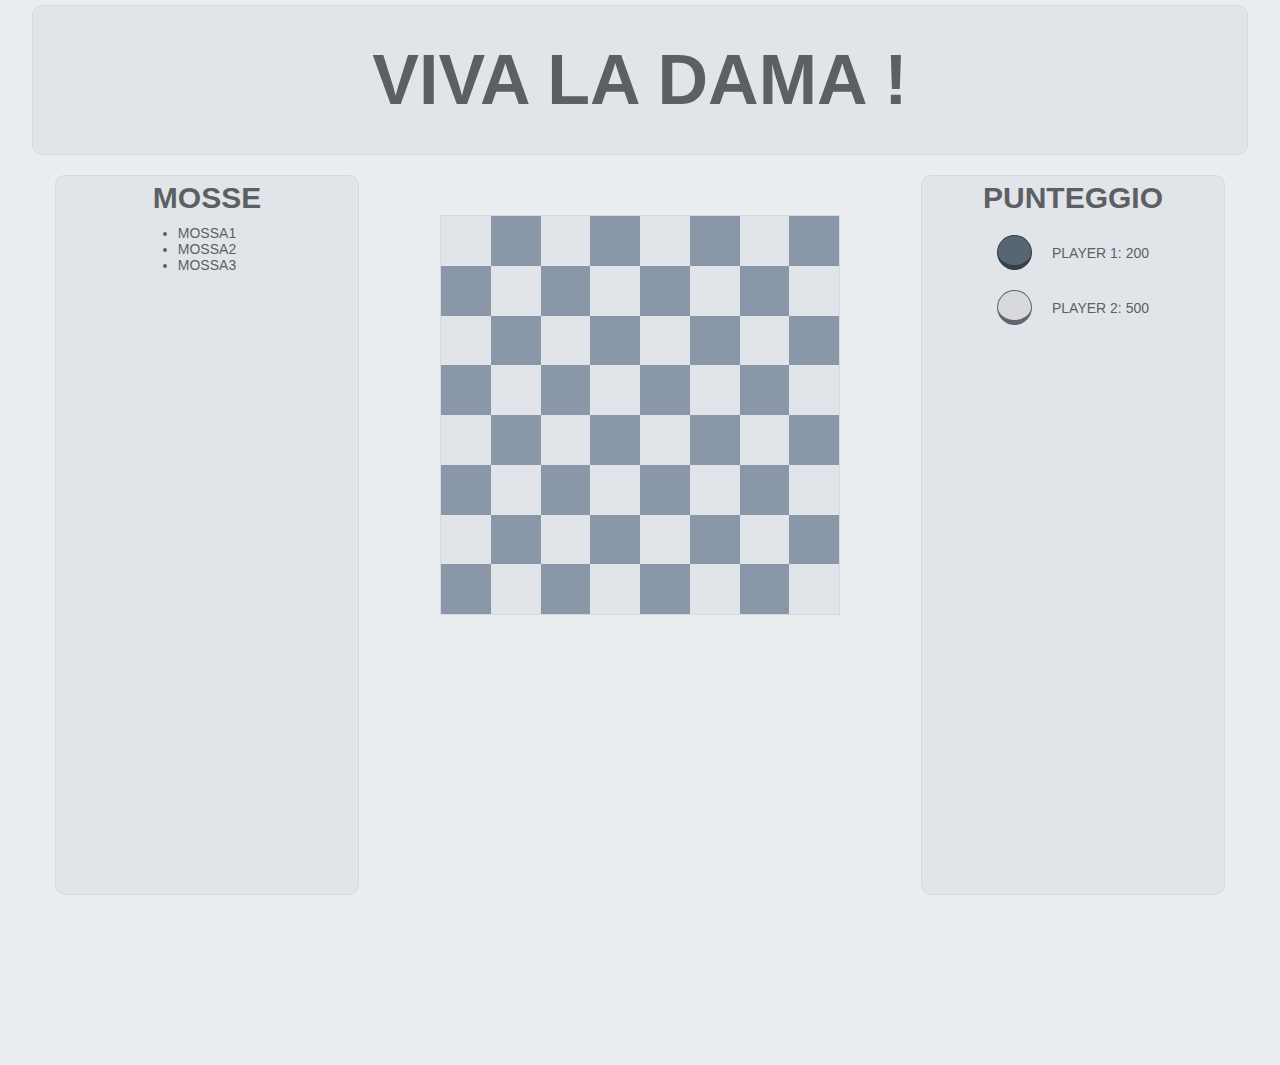
==== front-end/damaMainPage.html @ c94364fc "fixed conflicts" ====
<!DOCTYPE html>
<html lang='en'>
  <head>
    <meta charset='UTF-8'/>
    <title>Dama</title>
    <link rel='stylesheet' href='stylesMainPage.css'/>
    <script type="text/javascript" src="./eventsMainPage.js" defer> </script>
  </head>
  <body>
    <div id='title'><h1>VIVA LA DAMA !</h1></div>
    <div id='main'>
        <table id='chessboard' cellspacing='0'>
            <tr>
              <td class='block white' id="a11"> </td>
              <td class='block black' id="a12"> </td>
              <td class='block white' id="a13"> </td>
              <td class='block black' id="a14"> </td>
              <td class='block white' id="a15"> </td>
              <td class='block black' id="a16"> </td>
              <td class='block white' id="a17"> </td>
              <td class='block black' id="a18"> </td>
            </tr>
            <tr>
              <td class='block black' id="a21"> </td>
              <td class='block white' id="a22"> </td>
              <td class='block black' id="a23"> </td>
              <td class='block white' id="a24"> </td>
              <td class='block black' id="a25"> </td>
              <td class='block white' id="a26"> </td>
              <td class='block black' id="a27"> </td>
              <td class='block white' id="a28"> </td>
            </tr>
            <tr>
              <td class='block white' id="a31"> </td>
              <td class='block black' id="a32"> </td>
              <td class='block white' id="a33"> </td>
              <td class='block black' id="a34"> </td>
              <td class='block white' id="a35"> </td>
              <td class='block black' id="a36"> </td>
              <td class='block white' id="a37"> </td>
              <td class='block black' id="a38"> </td>
            </tr>
            <tr>
              <td class='block black' id="a41"> </td>
              <td class='block white' id="a42"> </td>
              <td class='block black' id="a43"> </td>
              <td class='block white' id="a44"> </td>
              <td class='block black' id="a45"> </td>
              <td class='block white' id="a46"> </td>
              <td class='block black' id="a47"> </td>
              <td class='block white' id="a48"> </td>
            </tr>
            <tr>
              <td class='block white' id="a51"> </td>
              <td class='block black' id="a52"> </td>
              <td class='block white' id="a53"> </td>
              <td class='block black' id="a54"> </td>
              <td class='block white' id="a55"> </td>
              <td class='block black' id="a56"> </td>
              <td class='block white' id="a57"> </td>
              <td class='block black' id="a58"> </td>
            </tr>
            <tr>
              <td class='block black' id="a61"> </td>
              <td class='block white' id="a62"> </td>
              <td class='block black' id="a63"> </td>
              <td class='block white' id="a64"> </td>
              <td class='block black' id="a65"> </td>
              <td class='block white' id="a66"> </td>
              <td class='block black' id="a67"> </td>
              <td class='block white' id="a68"> </td>
            </tr>
            <tr>
              <td class='block white' id="a71"> </td>
              <td class='block black' id="a72"> </td>
              <td class='block white' id="a73"> </td>
              <td class='block black' id="a74"> </td>
              <td class='block white' id="a75"> </td>
              <td class='block black' id="a76"> </td>
              <td class='block white' id="a77"> </td>
              <td class='block black' id="a78"> </td>
            </tr>
            <tr>
              <td class='block black' id="a81"> </td>
              <td class='block white' id="a82"> </td>
              <td class='block black' id="a83"> </td>
              <td class='block white' id="a84"> </td>
              <td class='block black' id="a85"> </td>
              <td class='block white' id="a86"> </td>
              <td class='block black' id="a87"> </td>
              <td class='block white' id="a88"> </td>
            </tr>
        </table>
        <div id='moves-box'>
            <h1 class='title'>MOSSE</h1>
            <div id="container-list">
                <ul>
                    <li>MOSSA1</li>
                    <li>MOSSA2</li>
                    <li>MOSSA3</li>
                </ul>
            </div>
        </div>
        <div id='points-box'>
            <h1 class='title'>PUNTEGGIO</h1>
            <div class='player-points' id="name-player1">
                <div class='label black-piece'> </div> PLAYER 1: 200
            </div>
            <div class='player-points' id="name-player2">
                <div class='label white-piece'> </div> PLAYER 2: 500
            </div>
        </div>
    </div>
  </body>
</html>
---- front-end/stylesMainPage.css ----
* {
    margin: 0;
    padding: 0;
    box-sizing: border-box;
}
html{
    height: 100%;
    background-color: #EAEDF0;
}
body{
    height: 100%;
    color: #5D6063;
    background-color: #EAEDF0;
    display: flex;
    justify-content: center;
    align-content: flex-start;
    flex-wrap: wrap;
    font-family: "Helvetica", "Arial", sans-serif;
}
#title{
    margin-top:5px;
    width: 95%;
    min-width: 270px;
    background-color: #e1e5ea;
    border: 1px solid #D6D9DC;
    border-radius: 10px;
    display: flex;
    justify-content: center;
    align-items: center;
    height: 150px;
    font-size: 3.6vw;
}
.label{
    width: 35px;
    height: 35px;
    margin-right: 20px;
    border-radius: 50%;
}
.piece{
    width:70%;
    height: 75%;
    margin: 12%;
    border-radius: 50%;
    box-sizing: content-box;
}
.black-piece{
    border: 1px solid #374049;  /*25*/
    border-bottom: 5px solid #374049; /*25*/
    background-color: #586674; /*40*/
}
.black-piece:hover{
    background-color: #7c8c9c; /*55*/
    border: 1px solid #586674;  /*40*/
    border-bottom: 5px solid #586674;  /*40*/  
}
.black-piece:active{
    border: 1px solid #374049;  /*25*/
    border-bottom: 5px solid #374049; /*25*/
    background-color: #586674;
}
.white-piece{
    border: 1px solid #5f666d;
    border-bottom: 5px solid #5f666d ;
    background-color: #d7d9db;
}
.white-piece:hover{
    background-color: #e1e2e4;
    border: 1px solid #afb3b6;
    border-bottom: 5px solid #afb3b6;
}
.white-piece:active{
    border: 1px solid #5f666d;
    border-bottom: 5px solid #5f666d ;
    background-color: #d7d9db;
}
#main{
    display: flex;
    justify-content: center;
    flex-wrap: wrap;
    align-content: flex-start;
    width: 95%;
    height: 100%; 
    margin-top: 10px;
}
#chessboard{
    border: 1px solid #D6D9DC;
    width: 85vw;
    max-width: 400px;
    height: 85vw;
    max-height: 400px;
    margin-top: 20px;
    margin-left: 80px;
    margin-right: 80px;
}
.block{
    width: 12.5%;
    height: 12.5%;
}
.white{
    background-color: #e1e5ea;
}
.black{
    background-color: #8997a9;
}
.white:hover{
    background-color: #f0f2f4;
}
.black:hover{
    background-color: #97a4b4;
}
.piece{
    width:70%;
    height: 75%;
    margin: 12%;
    border-radius: 50%;
    box-sizing: content-box;
}
.black-piece{
    border: 1px solid #374049;  /*25*/
    border-bottom: 5px solid #374049; /*25*/
    background-color: #586674; /*40*/
}
.black-piece:hover{
    background-color: #7c8c9c; /*55*/
    border: 1px solid #586674;  /*40*/
    border-bottom: 5px solid #586674;  /*40*/
}
.black-piece:active{
    border: 1px solid #374049;  /*25*/
    border-bottom: 5px solid #374049; /*25*/
    background-color: #586674;
}
.white-piece{
    border: 1px solid #5f666d;
    border-bottom: 5px solid #5f666d ;
    background-color: #d7d9db;
}
.white-piece:hover{
    background-color: #e1e2e4;
    border: 1px solid #afb3b6;
    border-bottom: 5px solid #afb3b6;
}
.white-piece:active{
    border: 1px solid #5f666d;
    border-bottom: 5px solid #5f666d ;
    background-color: #d7d9db;
}
#moves-box{
    background-color: #e1e5ea;
    border: 1px solid #D6D9DC;
    border-radius: 10px;
    margin: 20px 5px 0 0;
    font-size: 14px;
    width:40%;
    height: 80%;
    display: flex;
    flex-direction: column;
    justify-content: flex-start;
    align-items: center;
}
#points-box{
    background-color: #e1e5ea;
    border: 1px solid #D6D9DC;
    border-radius: 10px;
    margin: 20px 0 0 5px;
    font-size: 14px;
    width:40%;
    height: 80%;
    display: flex;
    flex-direction: column;
    justify-content: flex-start;
    align-items: center;
}
.title{
    margin-top: 5px;
    margin-bottom: 10px;
    font-size: 4vw;
}
.player-points{
    display: flex;
    justify-content: center;
    align-items: center;
    margin: 10px;
}
@media only screen and (min-width: 961px) {
    #main{
        justify-content: space-around;
    }
    #moves-box{
        margin-top: 10px;
        width: 25%
    }
    #points-box{
        margin-top: 10px;
        order:2 ;
        width: 25%;
    }
    #chessboard{
        width: 42%;
        margin: 30px;
        order: 1;
        margin-top: 50px;
    }
    .title{
        font-size: 30px ;
    }
    #title{
        font-size: 35px;
    }
  }
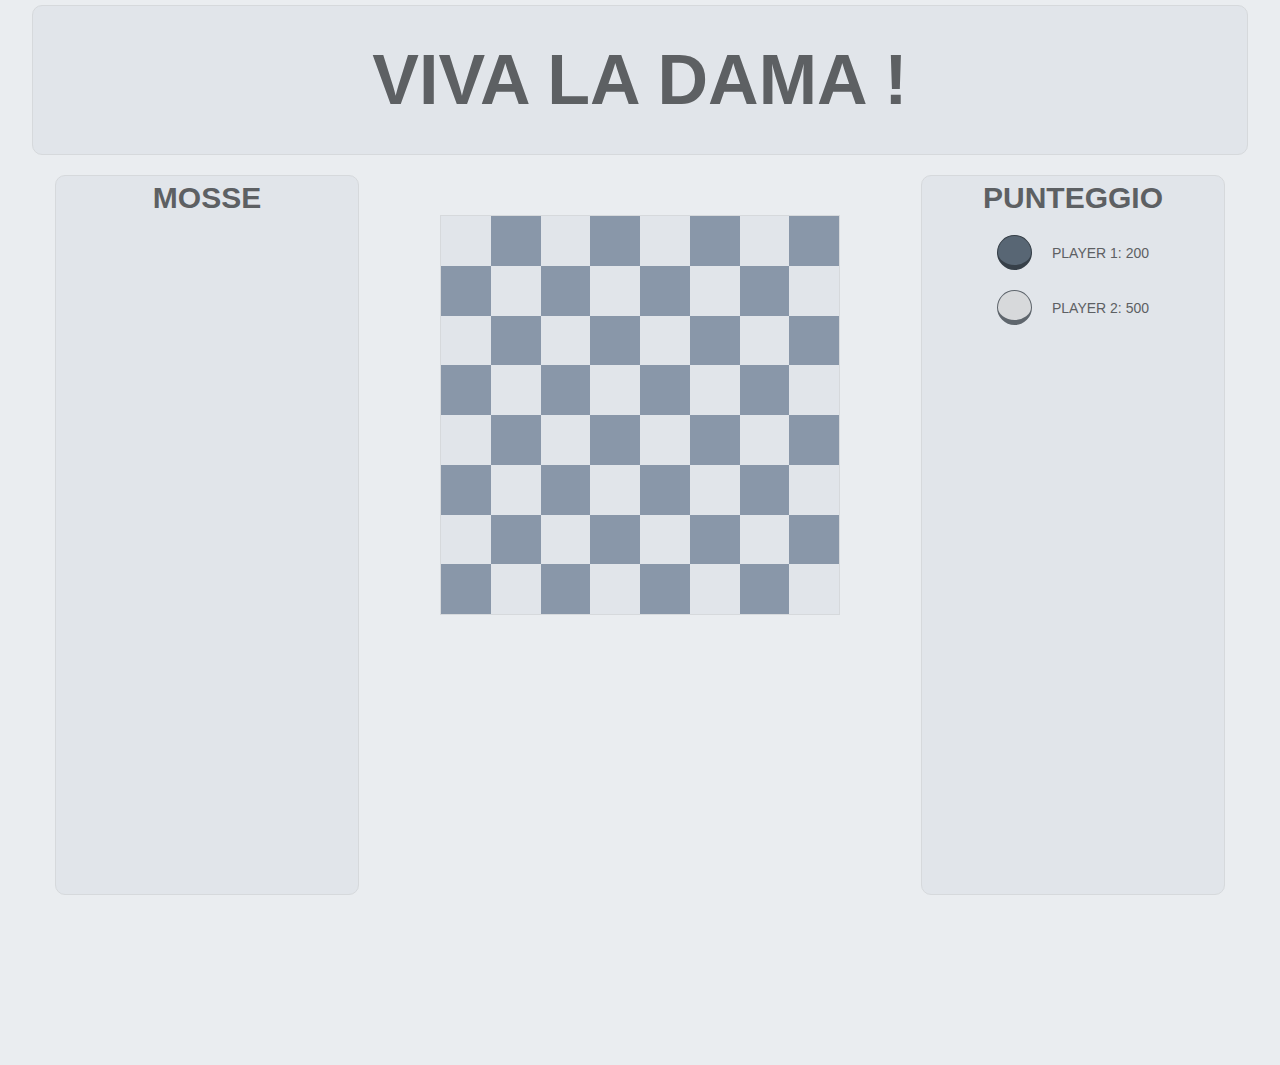
==== commit 2606aa0d: "aggiunte funzioni per recuperare partita precedente" ====
--- a/front-end/damaMainPage.html
+++ b/front-end/damaMainPage.html
@@ -4,13 +4,24 @@
     <meta charset='UTF-8'/>
     <title>Dama</title>
     <link rel='stylesheet' href='stylesMainPage.css'/>
-    <script type="text/javascript" src="./eventsMainPage.js" defer> </script>
+    <script type="module" src="./eventsMainPage.js" defer> </script>
   </head>
-  <body>
+  <body id="body">
     <div id='title'><h1>VIVA LA DAMA !</h1></div>
     <div id='main'>
         <table id='chessboard' cellspacing='0'>
             <tr>
+              <td class='block white' id="a00"> </td>
+              <td class='block black' id="a01"> </td>
+              <td class='block white' id="a02"> </td>
+              <td class='block black' id="a03"> </td>
+              <td class='block white' id="a04"> </td>
+              <td class='block black' id="a05"> </td>
+              <td class='block white' id="a06"> </td>
+              <td class='block black' id="a07"> </td>
+            </tr>
+            <tr>
+              <td class='block black' id="a10"> </td>
               <td class='block white' id="a11"> </td>
               <td class='block black' id="a12"> </td>
               <td class='block white' id="a13"> </td>
@@ -18,9 +29,9 @@
               <td class='block white' id="a15"> </td>
               <td class='block black' id="a16"> </td>
               <td class='block white' id="a17"> </td>
-              <td class='block black' id="a18"> </td>
             </tr>
             <tr>
+              <td class='block white' id="a20"> </td>
               <td class='block black' id="a21"> </td>
               <td class='block white' id="a22"> </td>
               <td class='block black' id="a23"> </td>
@@ -28,9 +39,9 @@
               <td class='block black' id="a25"> </td>
               <td class='block white' id="a26"> </td>
               <td class='block black' id="a27"> </td>
-              <td class='block white' id="a28"> </td>
             </tr>
             <tr>
+              <td class='block black' id="a30"> </td>
               <td class='block white' id="a31"> </td>
               <td class='block black' id="a32"> </td>
               <td class='block white' id="a33"> </td>
@@ -38,9 +49,9 @@
               <td class='block white' id="a35"> </td>
               <td class='block black' id="a36"> </td>
               <td class='block white' id="a37"> </td>
-              <td class='block black' id="a38"> </td>
             </tr>
             <tr>
+              <td class='block white' id="a40"> </td>
               <td class='block black' id="a41"> </td>
               <td class='block white' id="a42"> </td>
               <td class='block black' id="a43"> </td>
@@ -48,9 +59,9 @@
               <td class='block black' id="a45"> </td>
               <td class='block white' id="a46"> </td>
               <td class='block black' id="a47"> </td>
-              <td class='block white' id="a48"> </td>
             </tr>
             <tr>
+              <td class='block black' id="a50"> </td>
               <td class='block white' id="a51"> </td>
               <td class='block black' id="a52"> </td>
               <td class='block white' id="a53"> </td>
@@ -58,9 +69,9 @@
               <td class='block white' id="a55"> </td>
               <td class='block black' id="a56"> </td>
               <td class='block white' id="a57"> </td>
-              <td class='block black' id="a58"> </td>
             </tr>
             <tr>
+              <td class='block white' id="a60"> </td>
               <td class='block black' id="a61"> </td>
               <td class='block white' id="a62"> </td>
               <td class='block black' id="a63"> </td>
@@ -68,9 +79,9 @@
               <td class='block black' id="a65"> </td>
               <td class='block white' id="a66"> </td>
               <td class='block black' id="a67"> </td>
-              <td class='block white' id="a68"> </td>
             </tr>
             <tr>
+              <td class='block black' id="a70"> </td>
               <td class='block white' id="a71"> </td>
               <td class='block black' id="a72"> </td>
               <td class='block white' id="a73"> </td>
@@ -78,27 +89,11 @@
               <td class='block white' id="a75"> </td>
               <td class='block black' id="a76"> </td>
               <td class='block white' id="a77"> </td>
-              <td class='block black' id="a78"> </td>
-            </tr>
-            <tr>
-              <td class='block black' id="a81"> </td>
-              <td class='block white' id="a82"> </td>
-              <td class='block black' id="a83"> </td>
-              <td class='block white' id="a84"> </td>
-              <td class='block black' id="a85"> </td>
-              <td class='block white' id="a86"> </td>
-              <td class='block black' id="a87"> </td>
-              <td class='block white' id="a88"> </td>
             </tr>
         </table>
         <div id='moves-box'>
             <h1 class='title'>MOSSE</h1>
             <div id="container-list">
-                <ul>
-                    <li>MOSSA1</li>
-                    <li>MOSSA2</li>
-                    <li>MOSSA3</li>
-                </ul>
             </div>
         </div>
         <div id='points-box'>
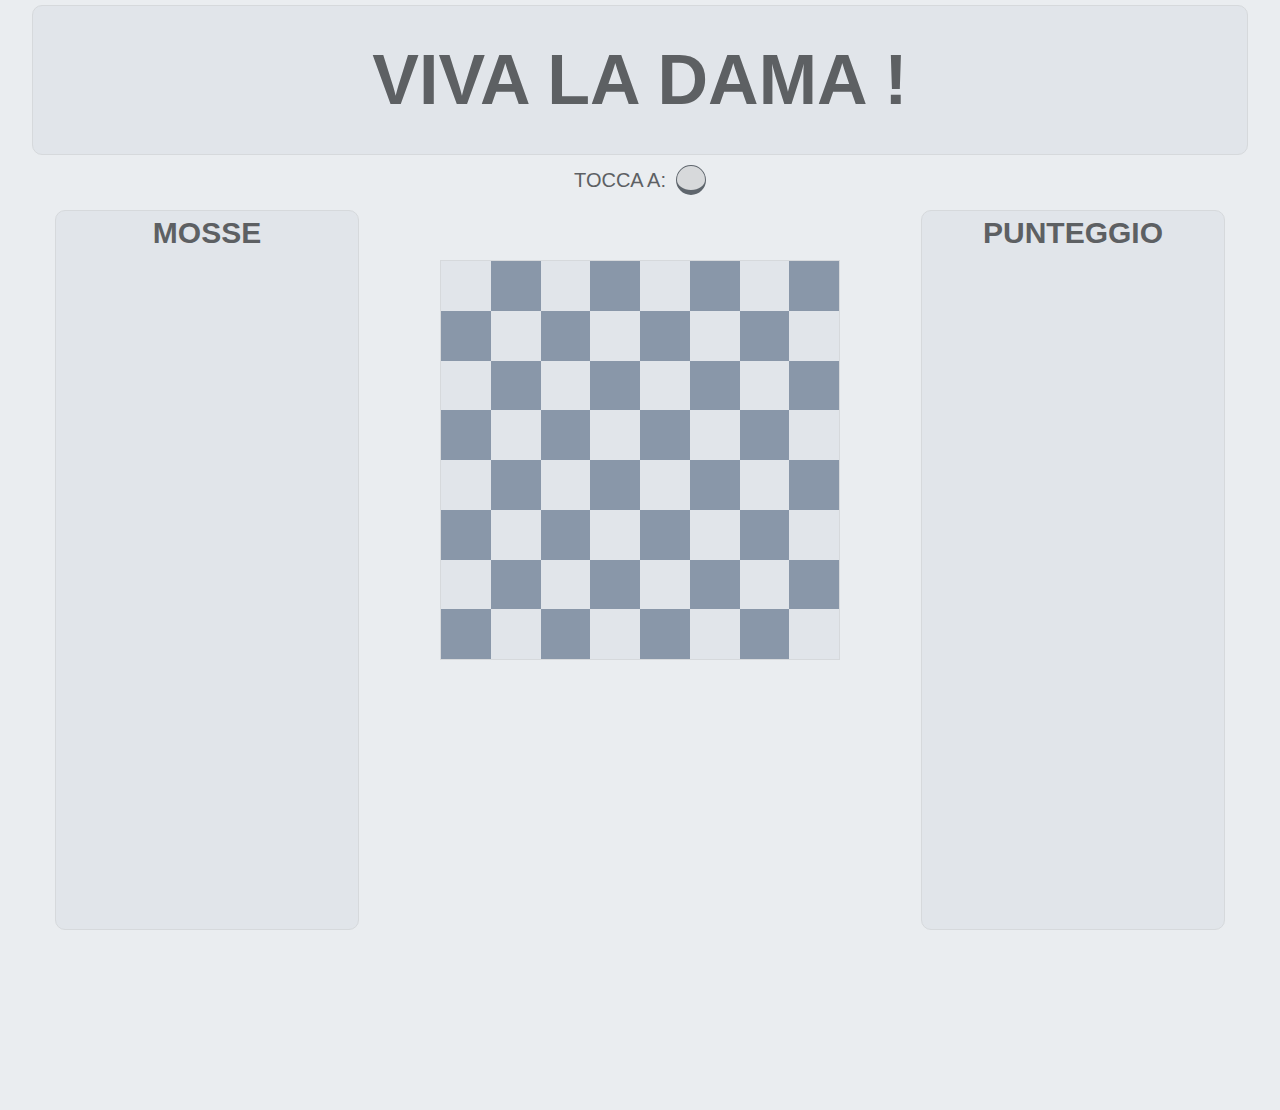
==== commit 36f48499: "logica per muovere pedine con put moccata" ====
--- a/front-end/damaMainPage.html
+++ b/front-end/damaMainPage.html
@@ -8,6 +8,7 @@
   </head>
   <body id="body">
     <div id='title'><h1>VIVA LA DAMA !</h1></div>
+    <div id="turn-box">TOCCA A: <div id="turn-label" class='white-label'> </div></div>
     <div id='main'>
         <table id='chessboard' cellspacing='0'>
             <tr>
@@ -99,10 +100,8 @@
         <div id='points-box'>
             <h1 class='title'>PUNTEGGIO</h1>
             <div class='player-points' id="name-player1">
-                <div class='label black-piece'> </div> PLAYER 1: 200
             </div>
             <div class='player-points' id="name-player2">
-                <div class='label white-piece'> </div> PLAYER 2: 500
             </div>
         </div>
     </div>
--- a/front-end/stylesMainPage.css
+++ b/front-end/stylesMainPage.css
@@ -69,6 +69,33 @@
     border-bottom: 5px solid #afb3b6;
 }
 .white-piece:active{
+    border: 1px solid #5f666d;
+    border-bottom: 5px solid #5f666d ;
+    background-color: #d7d9db;
+}
+#turn-box{
+    margin-top: 5px;
+    width:100%;
+    height: 40px;
+    line-height: 100%;
+    font-size: 20px;
+    line-height: 40px;;
+    display: flex;
+    justify-content: center;
+    align-items: center;
+}
+#turn-label{
+    width: 30px;
+    height: 30px;
+    margin-left: 10px;
+    border-radius: 50%;
+}
+.black-label{
+    border: 1px solid #374049;  /*25*/
+    border-bottom: 5px solid #374049; /*25*/
+    background-color: #586674; /*40*/
+}
+.white-label{
     border: 1px solid #5f666d;
     border-bottom: 5px solid #5f666d ;
     background-color: #d7d9db;
@@ -114,6 +141,8 @@
     margin: 12%;
     border-radius: 50%;
     box-sizing: content-box;
+    color: #e1e5ea;
+    text-align: center;
 }
 .black-piece{
     border: 1px solid #374049;  /*25*/
@@ -187,11 +216,11 @@
         justify-content: space-around;
     }
     #moves-box{
-        margin-top: 10px;
+        margin-top: 0px;
         width: 25%
     }
     #points-box{
-        margin-top: 10px;
+        margin-top: 0px;
         order:2 ;
         width: 25%;
     }
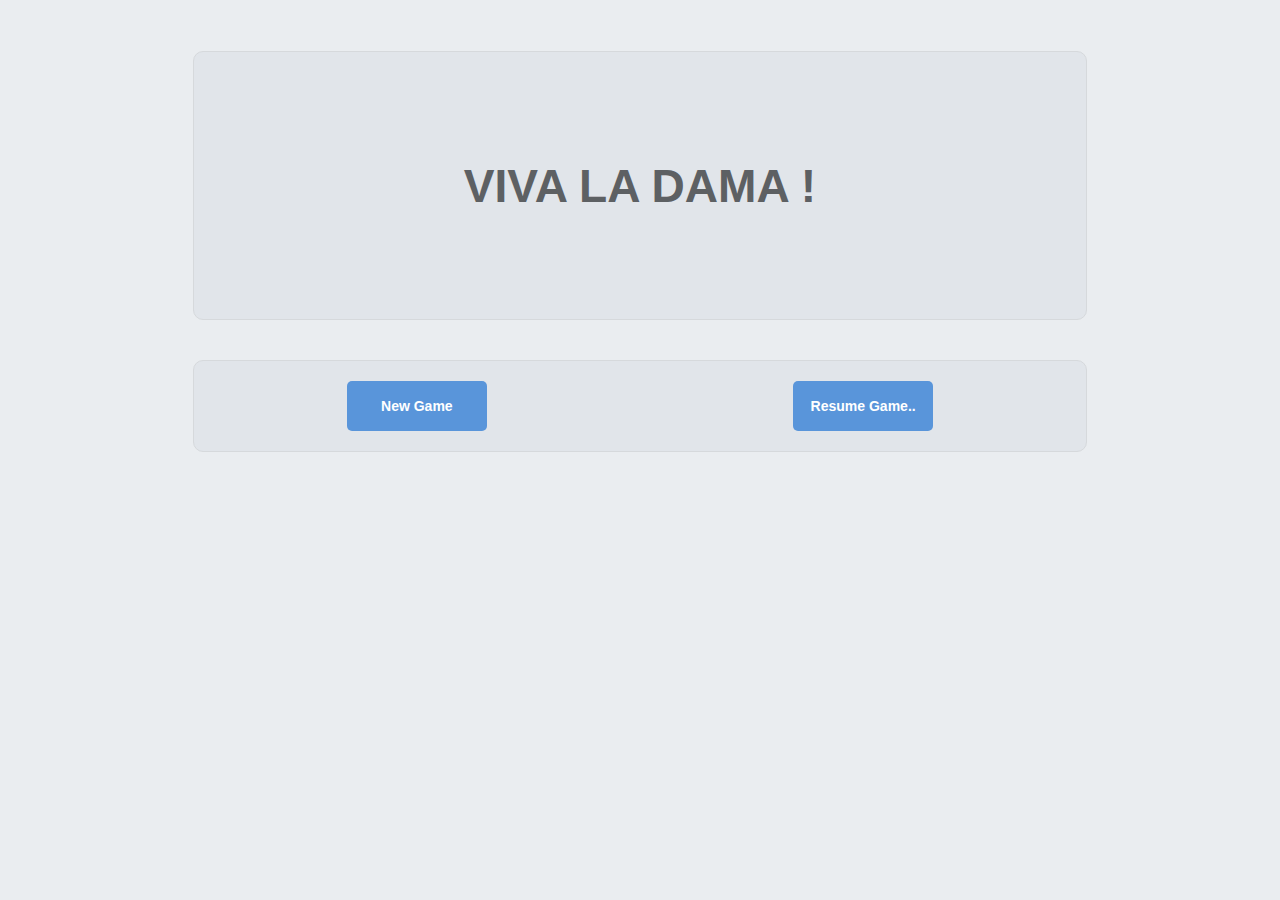
==== commit 10b0f488: "rif #33" ====
--- a/front-end/damaMainPage.html
+++ b/front-end/damaMainPage.html
@@ -9,6 +9,7 @@
   <body id="body">
     <div id='title'><h1>VIVA LA DAMA !</h1></div>
     <div id="turn-box">TOCCA A: <div id="turn-label" class='white-label'> </div></div>
+    <button class='button' id='back-btn'> Reset last move </button>
     <div id='main'>
         <table id='chessboard' cellspacing='0'>
             <tr>
@@ -95,6 +96,7 @@
         <div id='moves-box'>
             <h1 class='title'>MOSSE</h1>
             <div id="container-list">
+              <ul id="moves-list"></ul>
             </div>
         </div>
         <div id='points-box'>
--- a/front-end/stylesMainPage.css
+++ b/front-end/stylesMainPage.css
@@ -71,6 +71,36 @@
 .white-piece:active{
     border: 1px solid #5f666d;
     border-bottom: 5px solid #5f666d ;
+    background-color: #d7d9db;
+}
+.black-upgraded{
+    border: 1px solid red;  
+    border-bottom: 5px solid red; 
+    background-color: #586674; /*40*/
+}
+.black-upgraded:hover{
+    background-color: #7c8c9c; /*55*/
+    border: 1px solid red;  
+    border-bottom: 5px solid red;  
+}
+.black-upgraded:active{
+    border: 1px solid red;  
+    border-bottom: 5px solid red; 
+    background-color: #586674;
+}
+.white-upgraded{
+    border: 1px solid red;  
+    border-bottom: 5px solid red; 
+    background-color: #d7d9db;
+}
+.white-upgraded:hover{
+    background-color: #d7d9db;
+    border: 1px solid red;  
+    border-bottom: 5px solid red;  
+}
+.white-upgraded:active{
+    border: 1px solid red;  
+    border-bottom: 5px solid red; 
     background-color: #d7d9db;
 }
 #turn-box{
@@ -211,6 +241,36 @@
     align-items: center;
     margin: 10px;
 }
+
+.button{
+    font-size: 14px;
+    font-weight: bold;
+    text-decoration: none;
+    color: #FFFFFF;
+    background-color: #5995DA;
+    border: none;
+    border-radius: 5px;
+    cursor: pointer;
+    height: 50px;
+    width: 140px;
+    margin: 20px 10px 20px 10px;
+    text-align: center;
+    line-height: 50px;
+    display: none;
+}
+.button:hover{
+    background-color: #76AEED;
+}
+.button:active {
+    background-color: #407FC7;
+}
+.resumeButton:hover{
+    background-color: #76AEED;
+}
+.resumeButton:active {
+    background-color: #407FC7;
+}
+
 @media only screen and (min-width: 961px) {
     #main{
         justify-content: space-around;
@@ -236,4 +296,4 @@
     #title{
         font-size: 35px;
     }
-  }+  }
